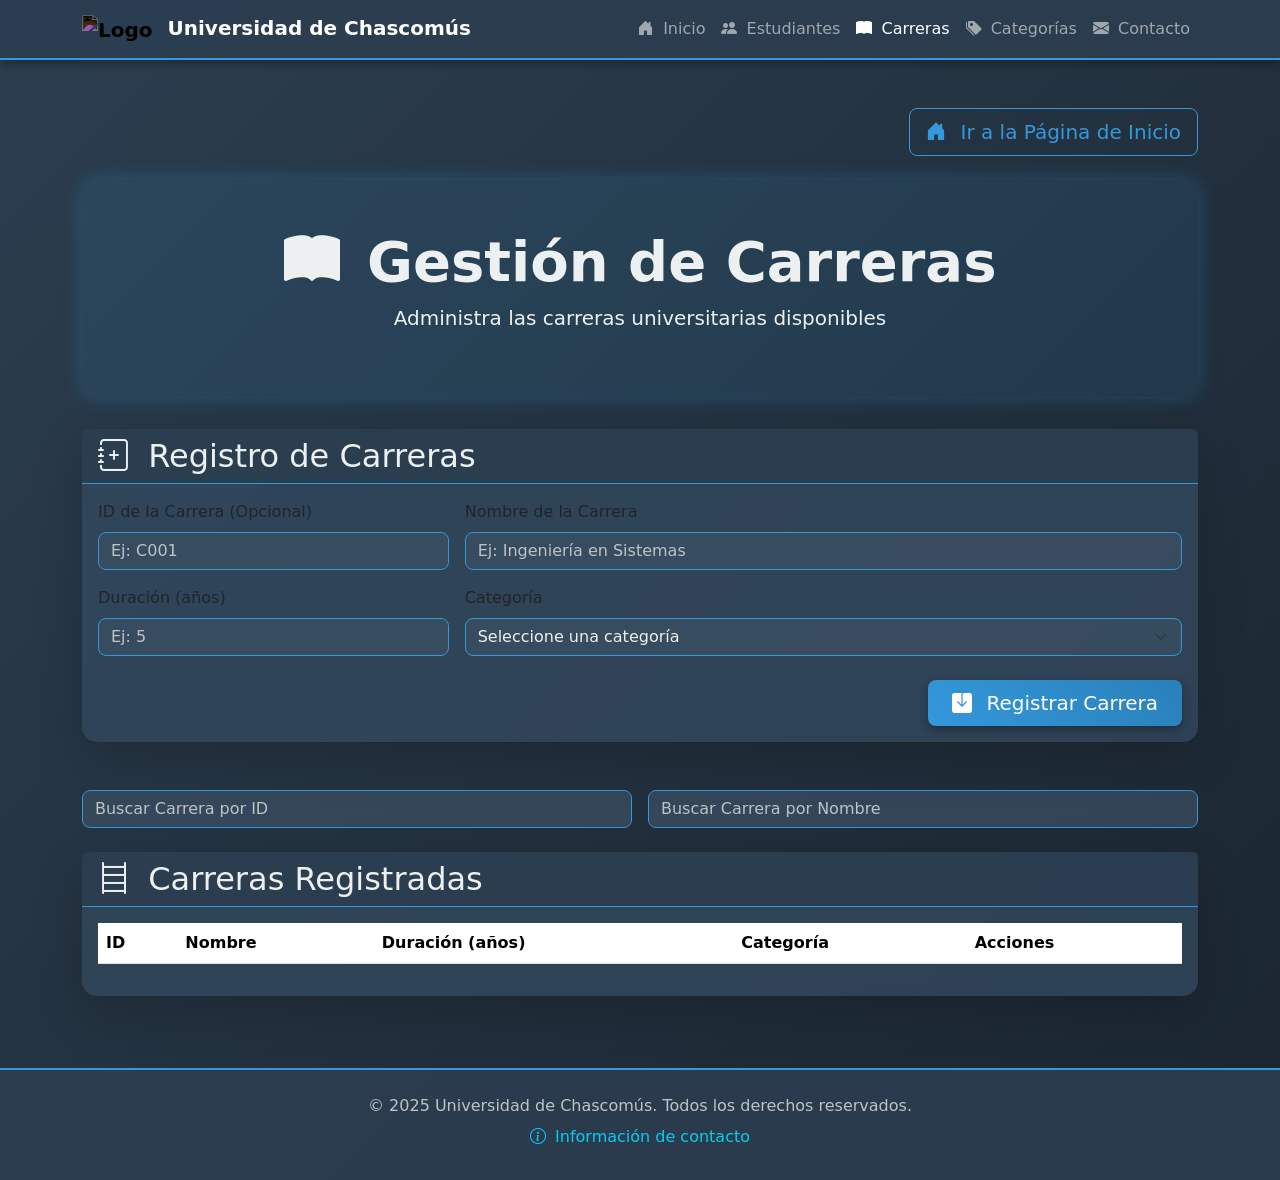
==== front/carreras.html @ f4020d85 "Entrega TP1" ====
<!DOCTYPE html>
<html lang="es">
<head>
  <meta charset="UTF-8" />
  <meta name="viewport" content="width=device-width, initial-scale=1.0"/>
  <title>Gestión Universitaria - Carreras</title>
  <link rel="stylesheet" href="https://cdn.jsdelivr.net/npm/bootstrap@5.3.3/dist/css/bootstrap.min.css"/>
  <link rel="stylesheet" href="https://cdn.jsdelivr.net/npm/bootstrap-icons@1.11.1/font/bootstrap-icons.css"/>
  <script src="https://cdn.jsdelivr.net/npm/sweetalert2@11"></script>
  <style>
    body {
      background: linear-gradient(135deg, #2c3e50, #1a252f);
      color: #ecf0f1;
      min-height: 100vh;
      display: flex;
      flex-direction: column;
    }
    .navbar {
      background: rgba(44, 62, 80, 0.9);
      border-bottom: 2px solid #3498db;
      box-shadow: 0 4px 8px rgba(0, 0, 0, 0.3);
    }
    .navbar-brand img {
      filter: invert(100%);
    }
    .university-header {
      padding: 3rem 0;
      background: rgba(52, 152, 219, 0.1);
      border-radius: 15px;
      margin-bottom: 2rem;
      box-shadow: 0 0 20px rgba(52, 152, 219, 0.3);
    }
    .card {
      background: rgba(52, 73, 94, 0.8);
      border: none;
      border-radius: 15px;
      box-shadow: 0 0 15px rgba(0, 0, 0, 0.5);
      backdrop-filter: blur(5px);
    }
    .card-header {
      background: rgba(44, 62, 80, 0.9);
      border-bottom: 1px solid #3498db;
      border-top-left-radius: 15px;
      border-top-right-radius: 15px;
      color: #ecf0f1;
    }
    .form-control, .form-select {
      background-color: rgba(60, 80, 100, 0.7);
      border: 1px solid #3498db;
      color: #ecf0f1;
      border-radius: 8px;
    }
    .form-control::placeholder {
      color: #bdc3c7;
    }
    .form-control:focus, .form-select:focus {
      border-color: #2ecc71;
      box-shadow: 0 0 0 0.25rem rgba(46, 204, 113, 0.25);
      background-color: rgba(60, 80, 100, 0.9);
    }
    .btn-primary {
      background: linear-gradient(45deg, #3498db, #2980b9);
      border: none;
      border-radius: 8px;
      box-shadow: 0 4px 10px rgba(0, 0, 0, 0.3);
      transition: all 0.3s ease;
    }
    .btn-primary:hover {
      background: linear-gradient(45deg, #2980b9, #3498db);
      transform: translateY(-2px);
    }
    .btn-danger {
        background: linear-gradient(45deg, #e74c3c, #c0392b);
        border: none;
        border-radius: 8px;
        box-shadow: 0 4px 10px rgba(0, 0, 0, 0.3);
        transition: all 0.3s ease;
    }
    .btn-danger:hover {
        background: linear-gradient(45deg, #c0392b, #e74c3c);
        transform: translateY(-2px);
    }
    .table {
      color: #ecf0f1;
    }
    .table thead {
      background-color: rgba(44, 62, 80, 0.9);
      color: #ecf0f1;
    }
    .table tbody tr {
      background-color: rgba(52, 73, 94, 0.7);
    }
    .table tbody tr:hover {
      background-color: rgba(52, 73, 94, 0.9);
    }
    .table-hover tbody tr:hover {
        color: #ecf0f1;
    }
    .modal-content {
      background: linear-gradient(135deg, #2c3e50, #1a252f);
      color: #ecf0f1;
      border-radius: 15px;
      border: 1px solid #3498db;
      box-shadow: 0 0 25px rgba(52, 152, 219, 0.5);
    }
    .modal-header {
      background: rgba(44, 62, 80, 0.9);
      border-bottom: 1px solid #3498db;
      color: #ecf0f1;
      border-top-left-radius: 15px;
      border-top-right-radius: 15px;
    }
    .modal-footer {
      border-top: 1px solid #3498db;
    }
    .contact-map {
      border-radius: 10px;
      border: 1px solid #3498db;
    }
    footer {
      background: rgba(44, 62, 80, 0.9);
      color: #bdc3c7;
      padding: 1.5rem 0;
      border-top: 2px solid #3498db;
      margin-top: auto;
    }
    .btn-outline-primary {
        color: #3498db;
        border-color: #3498db;
        transition: all 0.3s ease;
    }
    .btn-outline-primary:hover {
        background-color: #3498db;
        color: #ecf0f1;
        box-shadow: 0 0 15px rgba(52, 152, 219, 0.5);
    }
    .swal2-popup {
        background-color: #2c3e50 !important;
        color: #ecf0f1 !important;
        border: 1px solid #3498db !important;
        border-radius: 15px !important;
    }
    .swal2-title {
        color: #ecf0f1 !important;
    }
    .swal2-html-container {
        color: #bdc3c7 !important;
    }
    .swal2-confirm {
        background-color: #3498db !important;
        color: #ecf0f1 !important;
        border-radius: 8px !important;
        box-shadow: 0 4px 10px rgba(0,0,0,0.3) !important;
    }
    .swal2-cancel {
        background-color: #e74c3c !important;
        color: #ecf0f1 !important;
        border-radius: 8px !important;
        box-shadow: 0 4px 10px rgba(0,0,0,0.3) !important;
    }
  </style>
</head>
<body>
  <nav class="navbar navbar-expand-lg navbar-dark mb-4">
    <div class="container">
      <a class="navbar-brand fw-bold" href="#">
        <img src="https://img.icons8.com/ios-filled/50/ffffff/graduation-cap.png" alt="Logo" class="me-2"/>
        Universidad de Chascomús
      </a>
      <button class="navbar-toggler" type="button" data-bs-toggle="collapse" data-bs-target="#navbarNav" aria-controls="navbarNav" aria-expanded="false" aria-label="Toggle navigation">
        <span class="navbar-toggler-icon"></span>
      </button>
      <div class="collapse navbar-collapse" id="navbarNav">
        <ul class="navbar-nav ms-auto">
          <li class="nav-item">
            <a class="nav-link" href="Inicio.HTML"><i class="bi bi-house-door-fill me-1"></i> Inicio</a>
          </li>
          <li class="nav-item">
            <a class="nav-link" href="index.html"><i class="bi bi-people-fill me-1"></i> Estudiantes</a>
          </li>
          <li class="nav-item">
            <a class="nav-link active" href="carreras.html"><i class="bi bi-book-fill me-1"></i> Carreras</a>
          </li>
          <li class="nav-item">
            <a class="nav-link" href="categorias.html"><i class="bi bi-tags-fill me-1"></i> Categorías</a>
          </li>
          <li class="nav-item">
            <a class="nav-link" href="#" data-bs-toggle="modal" data-bs-target="#contactModal"><i class="bi bi-envelope-fill me-1"></i> Contacto</a>
          </li>
        </ul>
      </div>
    </div>
  </nav>

  <!-- Botón para ir a la página de inicio -->
  <div class="container my-4 text-end">
    <a href="Inicio.HTML" class="btn btn-outline-primary btn-lg">
      <i class="bi bi-house-door-fill me-2"></i> Ir a la Página de Inicio
    </a>
  </div>

  <div class="container flex-grow-1">
    <div class="university-header text-center">
      <h1 class="display-4 fw-bold"><i class="bi bi-book-fill me-2"></i> Gestión de Carreras</h1>
      <p class="lead">Administra las carreras universitarias disponibles</p>
    </div>

    <section class="mb-5" id="careers-section">
      <div class="card shadow-lg">
        <div class="card-header">
          <h2 class="mb-0"><i class="bi bi-journal-plus me-2"></i> Registro de Carreras</h2>
        </div>
        <div class="card-body">
          <div class="row g-3">
            <div class="col-md-4">
              <label for="careerId" class="form-label">ID de la Carrera (Opcional)</label>
              <input type="text" id="careerId" class="form-control" placeholder="Ej: C001" />
            </div>
            <div class="col-md-8">
              <label for="careerName" class="form-label">Nombre de la Carrera</label>
              <input type="text" id="careerName" class="form-control" placeholder="Ej: Ingeniería en Sistemas" />
            </div>
            <div class="col-md-4">
              <label for="careerDuration" class="form-label">Duración (años)</label>
              <input type="number" id="careerDuration" class="form-control" placeholder="Ej: 5" min="1" />
            </div>
            <div class="col-md-8">
              <label for="careerCategory" class="form-label">Categoría</label>
              <select id="careerCategory" class="form-select">
                <option value="">Seleccione una categoría</option>
                <!-- Opciones de categoría se cargarán dinámicamente aquí -->
              </select>
            </div>
            <div class="col-12 mt-4 text-end">
              <button class="btn btn-primary btn-lg px-4" onclick="CareerUI.register()">
                <i class="bi bi-save-fill me-2"></i> Registrar Carrera
              </button>
            </div>
          </div>
        </div>
      </div>
    </section>

    <section class="mb-4">
      <div class="row g-3">
        <div class="col-md-6">
          <input type="text" id="searchCareerById" class="form-control" placeholder="Buscar Carrera por ID" onkeyup="CareerUI.filterCareers()" />
        </div>
        <div class="col-md-6">
          <input type="text" id="searchCareerByName" class="form-control" placeholder="Buscar Carrera por Nombre" onkeyup="CareerUI.filterCareers()" />
        </div>
      </div>
    </section>

    <section class="mb-4">
      <div class="card shadow-lg">
        <div class="card-header">
          <h2 class="mb-0"><i class="bi bi-bookshelf me-2"></i> Carreras Registradas</h2>
        </div>
        <div class="card-body">
          <div class="table-responsive">
            <table class="table table-hover align-middle">
              <thead>
                <tr>
                  <th>ID</th>
                  <th>Nombre</th>
                  <th>Duración (años)</th>
                  <th>Categoría</th>
                  <th>Acciones</th>
                </tr>
              </thead>
              <tbody id="careersTableBody">
                <!-- Las carreras se cargarán aquí -->
              </tbody>
            </table>
          </div>
          <div id="noCareersMessage" class="text-center text-secondary mt-3" style="display:none;">
            No hay carreras registradas aún.
          </div>
        </div>
      </div>
    </section>
  </div>

  <footer class="mt-5">
    <div class="container text-center">
      <p class="mb-0">© 2025 Universidad de Chascomús. Todos los derechos reservados.</p>
      <button class="btn btn-link text-decoration-none text-info" data-bs-toggle="modal" data-bs-target="#contactModal">
        <i class="bi bi-info-circle me-1"></i> Información de contacto
      </button>
    </div>
  </footer>

  <!-- Modal de Contacto -->
  <div class="modal fade" id="contactModal" tabindex="-1" aria-labelledby="contactModalLabel" aria-hidden="true">
    <div class="modal-dialog modal-lg modal-dialog-centered">
      <div class="modal-content">
        <div class="modal-header">
          <h5 class="modal-title" id="contactModalLabel"><i class="bi bi-envelope-fill me-2"></i> Contacto</h5>
          <button type="button" class="btn-close btn-close-white" data-bs-dismiss="modal" aria-label="Cerrar"></button>
        </div>
        <div class="modal-body">
          <div class="row">
            <div class="col-md-6 mb-3 mb-md-0">
              <h4><i class="bi bi-building me-2"></i> Universidad de Chascomús</h4>
              <p><i class="bi bi-geo-alt-fill me-2"></i> Franklin 166, Chascomús, Buenos Aires</p>
              <p><i class="bi bi-telephone-fill me-2"></i> Tel: +54 2241 123456</p>
              <p><i class="bi bi-envelope-fill me-2"></i> Email: contacto@universidadchascomus.edu.ar</p>
              <p><i class="bi bi-clock-fill me-2"></i> Horario de atención: Lunes a Viernes de 8:00 a 20:00</p>
            </div>
            <div class="col-md-6">
              <iframe
                src="https://www.google.com/maps/embed?pb=!1m18!1m12!1m3!1d3184.2269207038177!2d-58.0094136846985!3d-35.58983938012678!2m3!1f0!2f0!3f0!3m2!1i1024!2i768!4f13.1!3m3!1m2!1s0x9597143e1c6b12a3%3A0x6b4f7a2d4b9c1f6!2sFranklin%20166%2C%20Chascom%C3%BAs%2C%20Provincia%20de%20Buenos%20Aires!5e0!3m2!1ses-419!2sar!4v1678912345678!5m2!1ses-419!2sar"
                class="contact-map w-100"
                height="250"
                allowfullscreen=""
                loading="lazy"
                referrerpolicy="no-referrer-when-downgrade">
              </iframe>
            </div>
          </div>
        </div>
        <div class="modal-footer">
          <button type="button" class="btn btn-primary" data-bs-dismiss="modal">Cerrar</button>
        </div>
      </div>
    </div>
  </div>

  <script src="https://cdn.jsdelivr.net/npm/bootstrap@5.3.3/dist/js/bootstrap.bundle.min.js"></script>
  <script src="./app.js"></script>
</body>
</html>
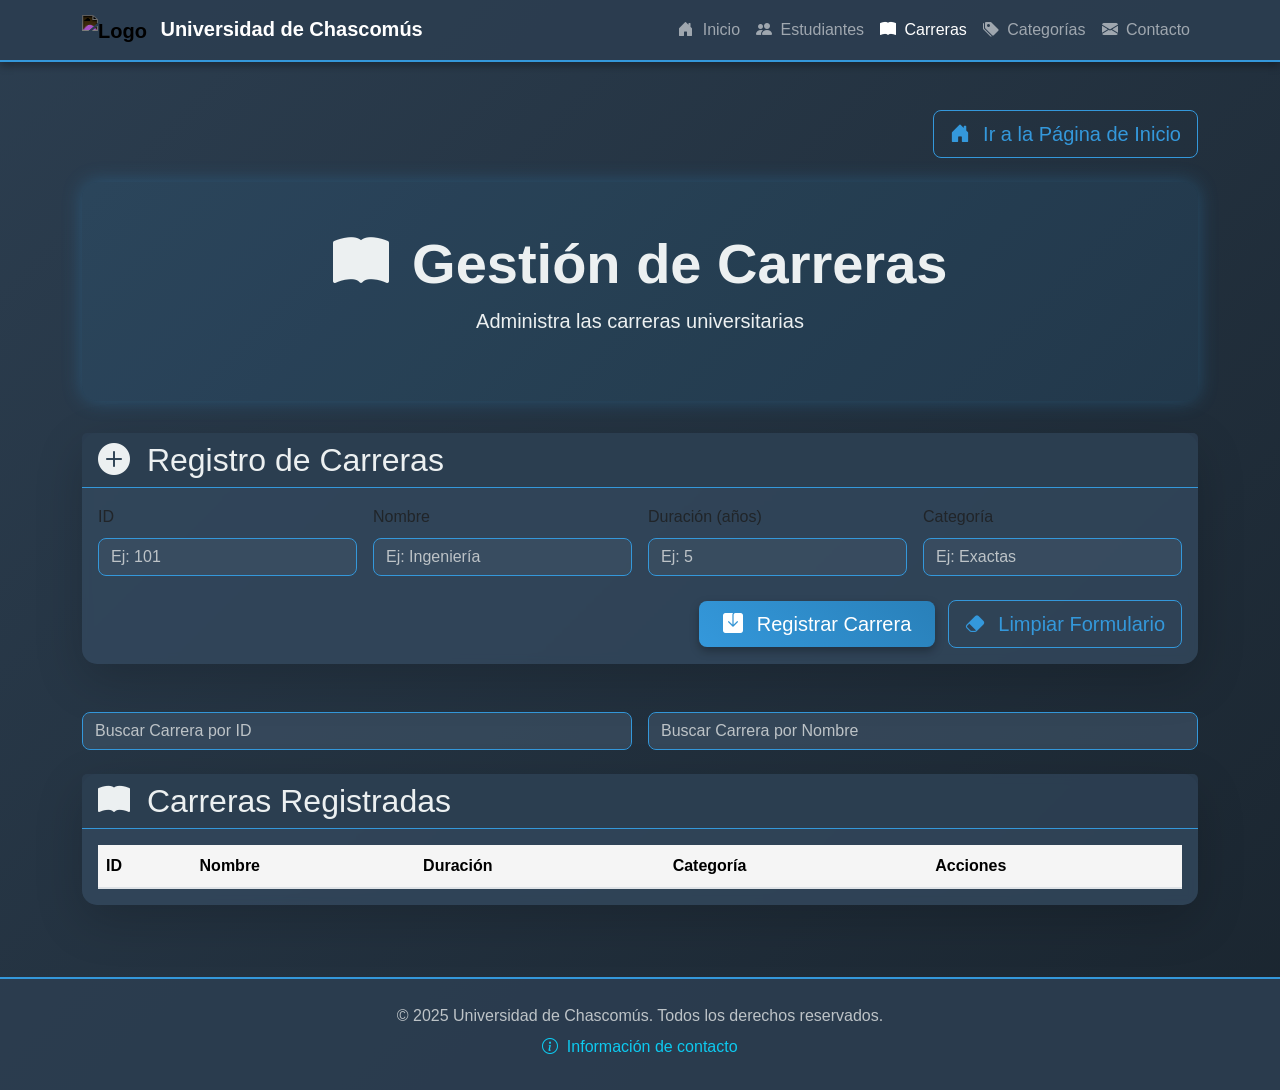
==== commit da9fab15: "Ajustes TP(final)" ====
--- a/front/carreras.html
+++ b/front/carreras.html
@@ -6,159 +6,8 @@
   <title>Gestión Universitaria - Carreras</title>
   <link rel="stylesheet" href="https://cdn.jsdelivr.net/npm/bootstrap@5.3.3/dist/css/bootstrap.min.css"/>
   <link rel="stylesheet" href="https://cdn.jsdelivr.net/npm/bootstrap-icons@1.11.1/font/bootstrap-icons.css"/>
+  <link rel="stylesheet" href="university.css"/>
   <script src="https://cdn.jsdelivr.net/npm/sweetalert2@11"></script>
-  <style>
-    body {
-      background: linear-gradient(135deg, #2c3e50, #1a252f);
-      color: #ecf0f1;
-      min-height: 100vh;
-      display: flex;
-      flex-direction: column;
-    }
-    .navbar {
-      background: rgba(44, 62, 80, 0.9);
-      border-bottom: 2px solid #3498db;
-      box-shadow: 0 4px 8px rgba(0, 0, 0, 0.3);
-    }
-    .navbar-brand img {
-      filter: invert(100%);
-    }
-    .university-header {
-      padding: 3rem 0;
-      background: rgba(52, 152, 219, 0.1);
-      border-radius: 15px;
-      margin-bottom: 2rem;
-      box-shadow: 0 0 20px rgba(52, 152, 219, 0.3);
-    }
-    .card {
-      background: rgba(52, 73, 94, 0.8);
-      border: none;
-      border-radius: 15px;
-      box-shadow: 0 0 15px rgba(0, 0, 0, 0.5);
-      backdrop-filter: blur(5px);
-    }
-    .card-header {
-      background: rgba(44, 62, 80, 0.9);
-      border-bottom: 1px solid #3498db;
-      border-top-left-radius: 15px;
-      border-top-right-radius: 15px;
-      color: #ecf0f1;
-    }
-    .form-control, .form-select {
-      background-color: rgba(60, 80, 100, 0.7);
-      border: 1px solid #3498db;
-      color: #ecf0f1;
-      border-radius: 8px;
-    }
-    .form-control::placeholder {
-      color: #bdc3c7;
-    }
-    .form-control:focus, .form-select:focus {
-      border-color: #2ecc71;
-      box-shadow: 0 0 0 0.25rem rgba(46, 204, 113, 0.25);
-      background-color: rgba(60, 80, 100, 0.9);
-    }
-    .btn-primary {
-      background: linear-gradient(45deg, #3498db, #2980b9);
-      border: none;
-      border-radius: 8px;
-      box-shadow: 0 4px 10px rgba(0, 0, 0, 0.3);
-      transition: all 0.3s ease;
-    }
-    .btn-primary:hover {
-      background: linear-gradient(45deg, #2980b9, #3498db);
-      transform: translateY(-2px);
-    }
-    .btn-danger {
-        background: linear-gradient(45deg, #e74c3c, #c0392b);
-        border: none;
-        border-radius: 8px;
-        box-shadow: 0 4px 10px rgba(0, 0, 0, 0.3);
-        transition: all 0.3s ease;
-    }
-    .btn-danger:hover {
-        background: linear-gradient(45deg, #c0392b, #e74c3c);
-        transform: translateY(-2px);
-    }
-    .table {
-      color: #ecf0f1;
-    }
-    .table thead {
-      background-color: rgba(44, 62, 80, 0.9);
-      color: #ecf0f1;
-    }
-    .table tbody tr {
-      background-color: rgba(52, 73, 94, 0.7);
-    }
-    .table tbody tr:hover {
-      background-color: rgba(52, 73, 94, 0.9);
-    }
-    .table-hover tbody tr:hover {
-        color: #ecf0f1;
-    }
-    .modal-content {
-      background: linear-gradient(135deg, #2c3e50, #1a252f);
-      color: #ecf0f1;
-      border-radius: 15px;
-      border: 1px solid #3498db;
-      box-shadow: 0 0 25px rgba(52, 152, 219, 0.5);
-    }
-    .modal-header {
-      background: rgba(44, 62, 80, 0.9);
-      border-bottom: 1px solid #3498db;
-      color: #ecf0f1;
-      border-top-left-radius: 15px;
-      border-top-right-radius: 15px;
-    }
-    .modal-footer {
-      border-top: 1px solid #3498db;
-    }
-    .contact-map {
-      border-radius: 10px;
-      border: 1px solid #3498db;
-    }
-    footer {
-      background: rgba(44, 62, 80, 0.9);
-      color: #bdc3c7;
-      padding: 1.5rem 0;
-      border-top: 2px solid #3498db;
-      margin-top: auto;
-    }
-    .btn-outline-primary {
-        color: #3498db;
-        border-color: #3498db;
-        transition: all 0.3s ease;
-    }
-    .btn-outline-primary:hover {
-        background-color: #3498db;
-        color: #ecf0f1;
-        box-shadow: 0 0 15px rgba(52, 152, 219, 0.5);
-    }
-    .swal2-popup {
-        background-color: #2c3e50 !important;
-        color: #ecf0f1 !important;
-        border: 1px solid #3498db !important;
-        border-radius: 15px !important;
-    }
-    .swal2-title {
-        color: #ecf0f1 !important;
-    }
-    .swal2-html-container {
-        color: #bdc3c7 !important;
-    }
-    .swal2-confirm {
-        background-color: #3498db !important;
-        color: #ecf0f1 !important;
-        border-radius: 8px !important;
-        box-shadow: 0 4px 10px rgba(0,0,0,0.3) !important;
-    }
-    .swal2-cancel {
-        background-color: #e74c3c !important;
-        color: #ecf0f1 !important;
-        border-radius: 8px !important;
-        box-shadow: 0 4px 10px rgba(0,0,0,0.3) !important;
-    }
-  </style>
 </head>
 <body>
   <nav class="navbar navbar-expand-lg navbar-dark mb-4">
@@ -202,38 +51,38 @@
   <div class="container flex-grow-1">
     <div class="university-header text-center">
       <h1 class="display-4 fw-bold"><i class="bi bi-book-fill me-2"></i> Gestión de Carreras</h1>
-      <p class="lead">Administra las carreras universitarias disponibles</p>
+      <p class="lead">Administra las carreras universitarias</p>
     </div>
 
     <section class="mb-5" id="careers-section">
       <div class="card shadow-lg">
         <div class="card-header">
-          <h2 class="mb-0"><i class="bi bi-journal-plus me-2"></i> Registro de Carreras</h2>
+          <h2 class="mb-0"><i class="bi bi-plus-circle-fill me-2"></i> Registro de Carreras</h2>
         </div>
         <div class="card-body">
           <div class="row g-3">
-            <div class="col-md-4">
-              <label for="careerId" class="form-label">ID de la Carrera (Opcional)</label>
-              <input type="text" id="careerId" class="form-control" placeholder="Ej: C001" />
+            <div class="col-md-3">
+              <label for="careerId" class="form-label">ID</label>
+              <input type="text" id="careerId" class="form-control" placeholder="Ej: 101" />
             </div>
-            <div class="col-md-8">
-              <label for="careerName" class="form-label">Nombre de la Carrera</label>
-              <input type="text" id="careerName" class="form-control" placeholder="Ej: Ingeniería en Sistemas" />
+            <div class="col-md-3">
+              <label for="careerName" class="form-label">Nombre</label>
+              <input type="text" id="careerName" class="form-control" placeholder="Ej: Ingeniería" />
             </div>
-            <div class="col-md-4">
+            <div class="col-md-3">
               <label for="careerDuration" class="form-label">Duración (años)</label>
               <input type="number" id="careerDuration" class="form-control" placeholder="Ej: 5" min="1" />
             </div>
-            <div class="col-md-8">
+            <div class="col-md-3">
               <label for="careerCategory" class="form-label">Categoría</label>
-              <select id="careerCategory" class="form-select">
-                <option value="">Seleccione una categoría</option>
-                <!-- Opciones de categoría se cargarán dinámicamente aquí -->
-              </select>
+              <input type="text" id="careerCategory" class="form-control" placeholder="Ej: Exactas" />
             </div>
             <div class="col-12 mt-4 text-end">
               <button class="btn btn-primary btn-lg px-4" onclick="CareerUI.register()">
                 <i class="bi bi-save-fill me-2"></i> Registrar Carrera
+              </button>
+              <button class="btn btn-outline-primary btn-lg ms-2" onclick="CareerUI.clearCareerForm()">
+                <i class="bi bi-eraser-fill me-2"></i> Limpiar Formulario
               </button>
             </div>
           </div>
@@ -244,10 +93,10 @@
     <section class="mb-4">
       <div class="row g-3">
         <div class="col-md-6">
-          <input type="text" id="searchCareerById" class="form-control" placeholder="Buscar Carrera por ID" onkeyup="CareerUI.filterCareers()" />
+          <input type="text" id="searchCareerById" class="form-control" placeholder="Buscar Carrera por ID" onkeyup="CareerUI.loadCareers()" />
         </div>
         <div class="col-md-6">
-          <input type="text" id="searchCareerByName" class="form-control" placeholder="Buscar Carrera por Nombre" onkeyup="CareerUI.filterCareers()" />
+          <input type="text" id="searchCareerByName" class="form-control" placeholder="Buscar Carrera por Nombre" onkeyup="CareerUI.loadCareers()" />
         </div>
       </div>
     </section>
@@ -255,7 +104,7 @@
     <section class="mb-4">
       <div class="card shadow-lg">
         <div class="card-header">
-          <h2 class="mb-0"><i class="bi bi-bookshelf me-2"></i> Carreras Registradas</h2>
+          <h2 class="mb-0"><i class="bi bi-book-fill me-2"></i> Carreras Registradas</h2>
         </div>
         <div class="card-body">
           <div class="table-responsive">
@@ -264,7 +113,7 @@
                 <tr>
                   <th>ID</th>
                   <th>Nombre</th>
-                  <th>Duración (años)</th>
+                  <th>Duración</th>
                   <th>Categoría</th>
                   <th>Acciones</th>
                 </tr>
@@ -274,7 +123,7 @@
               </tbody>
             </table>
           </div>
-          <div id="noCareersMessage" class="text-center text-secondary mt-3" style="display:none;">
+          <div id="noCareersMessage" class="text-center text-secondary mt-3 d-none">
             No hay carreras registradas aún.
           </div>
         </div>
@@ -329,5 +178,12 @@
 
   <script src="https://cdn.jsdelivr.net/npm/bootstrap@5.3.3/dist/js/bootstrap.bundle.min.js"></script>
   <script src="./app.js"></script>
+  <script>
+    document.addEventListener('DOMContentLoaded', () => {
+      if (typeof CareerUI !== "undefined" && CareerUI.loadCareers) {
+        CareerUI.loadCareers();
+      }
+    });
+  </script>
 </body>
 </html>
--- a/front/university.css
+++ b/front/university.css
@@ -0,0 +1,213 @@
+/* Colores principales */
+:root {
+  --primary-color: #3498db; /* Azul principal */
+  --secondary-color: #a2b9bc; /* Gris azulado */
+  --accent-color: #b2beb5; /* Verde grisáceo */
+  --light-color: #f5f5f5; /* Gris muy claro */
+  --dark-color: #36454f; /* Gris oscuro */
+  --text-color: #ecf0f1; /* Texto principal claro */
+  --text-light: #bdc3c7; /* Texto secundario */
+}
+
+/* Estilos generales */
+body {
+  font-family: 'Segoe UI', Tahoma, Geneva, Verdana, sans-serif;
+  color: var(--text-color);
+  background: linear-gradient(135deg, #2c3e50, #1a252f);
+  min-height: 100vh;
+  display: flex;
+  flex-direction: column;
+  line-height: 1.6;
+}
+
+/* ====== NAVBAR ====== */
+.navbar {
+  background: rgba(44, 62, 80, 0.9);
+  border-bottom: 2px solid #3498db;
+  box-shadow: 0 4px 8px rgba(0, 0, 0, 0.3);
+}
+.navbar-brand img {
+  filter: invert(100%);
+}
+
+/* ====== HEADER PRINCIPAL ====== */
+.university-header {
+  padding: 3rem 0;
+  background: rgba(52, 152, 219, 0.1);
+  border-radius: 15px;
+  margin-bottom: 2rem;
+  box-shadow: 0 0 20px rgba(52, 152, 219, 0.3);
+}
+
+/* ====== CARD ====== */
+.card {
+  background: rgba(52, 73, 94, 0.8);
+  border: none;
+  border-radius: 15px;
+  box-shadow: 0 0 15px rgba(0, 0, 0, 0.5);
+  backdrop-filter: blur(5px);
+}
+.card-header {
+  background: rgba(44, 62, 80, 0.9);
+  border-bottom: 1px solid #3498db;
+  border-top-left-radius: 15px;
+  border-top-right-radius: 15px;
+  color: #ecf0f1;
+}
+
+/* ====== FORMULARIOS ====== */
+.form-control, .form-select {
+  background-color: rgba(60, 80, 100, 0.7);
+  border: 1px solid #3498db;
+  color: #ecf0f1;
+  border-radius: 8px;
+}
+.form-control::placeholder {
+  color: #bdc3c7;
+}
+.form-control:focus, .form-select:focus {
+  border-color: #2ecc71;
+  box-shadow: 0 0 0 0.25rem rgba(46, 204, 113, 0.25);
+  background-color: rgba(60, 80, 100, 0.9);
+}
+
+/* ====== BOTONES ====== */
+.btn-primary {
+  background: linear-gradient(45deg, #3498db, #2980b9);
+  border: none;
+  border-radius: 8px;
+  box-shadow: 0 4px 10px rgba(0, 0, 0, 0.3);
+  transition: all 0.3s ease;
+}
+.btn-primary:hover {
+  background: linear-gradient(45deg, #2980b9, #3498db);
+  transform: translateY(-2px);
+}
+.btn-danger {
+  background: linear-gradient(45deg, #e74c3c, #c0392b);
+  border: none;
+  border-radius: 8px;
+  box-shadow: 0 4px 10px rgba(0, 0, 0, 0.3);
+  transition: all 0.3s ease;
+}
+.btn-danger:hover {
+  background: linear-gradient(45deg, #c0392b, #e74c3c);
+  transform: translateY(-2px);
+}
+.btn-outline-primary {
+  color: #3498db;
+  border-color: #3498db;
+  transition: all 0.3s ease;
+}
+.btn-outline-primary:hover {
+  background-color: #3498db;
+  color: #ecf0f1;
+  box-shadow: 0 0 15px rgba(52, 152, 219, 0.5);
+}
+
+/* ====== TABLAS ====== */
+.table {
+  margin-bottom: 0;
+  color: #ecf0f1;
+}
+.table thead {
+  background-color: rgba(44, 62, 80, 0.9);
+  color: #ecf0f1;
+}
+.table thead th {
+  background-color: var(--light-color, #f8f9fa);
+  border-bottom: 2px solid #dee2e6;
+  font-weight: 600;
+}
+.table-hover tbody tr:hover {
+  background-color: rgba(93, 138, 168, 0.05);
+  color: #ecf0f1;
+}
+.table tbody {
+  background-color: rgba(52, 73, 94, 0.7);
+  transition: opacity 0.2s;
+}
+.table.updating tbody {
+  opacity: 0.5;
+}
+
+/* ====== MENSAJES VACÍOS ====== */
+.text-secondary {
+  color: #bdc3c7 !important;
+}
+.d-none {
+  display: none !important;
+}
+
+/* ====== MODALES ====== */
+.modal-content {
+  background: linear-gradient(135deg, #2c3e50, #1a252f);
+  color: #ecf0f1;
+  border-radius: 15px;
+  border: 1px solid #3498db;
+  box-shadow: 0 0 25px rgba(52, 152, 219, 0.5);
+}
+.modal-header {
+  background-color: var(--primary-color, #3498db);
+  color: white;
+  border-bottom: 1px solid #3498db;
+  border-top-left-radius: 15px;
+  border-top-right-radius: 15px;
+}
+.modal-footer {
+  border-top: 1px solid #3498db;
+}
+
+/* ====== MAPA DE CONTACTO ====== */
+.contact-map {
+  border-radius: 10px;
+  border: 1px solid #3498db;
+}
+
+/* ====== FOOTER ====== */
+footer {
+  background: rgba(44, 62, 80, 0.9);
+  color: #bdc3c7;
+  padding: 1.5rem 0;
+  border-top: 2px solid #3498db;
+  margin-top: auto;
+}
+
+/* ====== SWEETALERT2 PERSONALIZADO ====== */
+.swal2-popup {
+  background-color: #2c3e50 !important;
+  color: #ecf0f1 !important;
+  border: 1px solid #3498db !important;
+  border-radius: 15px !important;
+}
+.swal2-title {
+  color: #ecf0f1 !important;
+}
+.swal2-html-container {
+  color: #bdc3c7 !important;
+}
+.swal2-confirm {
+  background-color: #3498db !important;
+  color: #ecf0f1 !important;
+  border-radius: 8px !important;
+  box-shadow: 0 4px 10px rgba(0,0,0,0.3) !important;
+}
+.swal2-cancel {
+  background-color: #e74c3c !important;
+  color: #ecf0f1 !important;
+  border-radius: 8px !important;
+  box-shadow: 0 4px 10px rgba(0,0,0,0.3) !important;
+}
+
+/* Responsive */
+@media (max-width: 768px) {
+  .university-header {
+    padding: 1.5rem 0;
+  }
+  .university-header h1 {
+    font-size: 1.8rem;
+  }
+  .card-header h2 {
+    font-size: 1.3rem;
+  }
+}
